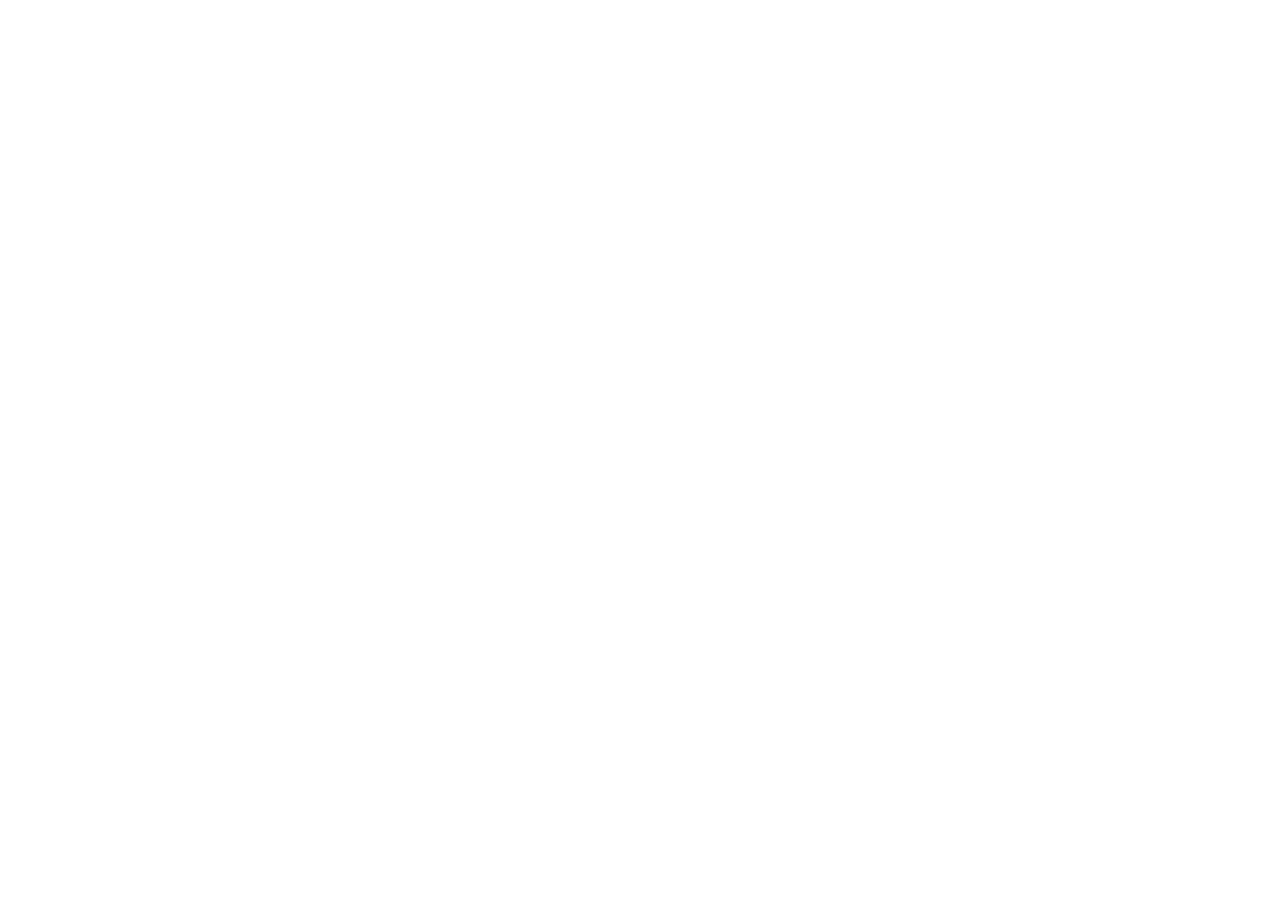
==== 1#navbar_pubblico/index.html @ d5c47409 "Creazione Spazio di Lavoro Frontend" ====
<!DOCTYPE html>
<html lang="en" dir="ltr">
    <head>
        <meta charset="utf-8">
        <meta name="viewport" content="width=device-width, initial-scale=1.0">
        <link rel="stylesheet" href="https://use.fontawesome.com/releases/v5.11.2/css/all.css" integrity="sha384-KA6wR/X5RY4zFAHpv/CnoG2UW1uogYfdnP67Uv7eULvTveboZJg0qUpmJZb5VqzN" crossorigin="anonymous">
        <link rel="stylesheet" href="https://maxcdn.bootstrapcdn.com/bootstrap/4.0.0/css/bootstrap.min.css" integrity="sha384-Gn5384xqQ1aoWXA+058RXPxPg6fy4IWvTNh0E263XmFcJlSAwiGgFAW/dAiS6JXm" crossorigin="anonymous">
        <script src="https://code.jquery.com/jquery-3.2.1.slim.min.js" integrity="sha384-KJ3o2DKtIkvYIK3UENzmM7KCkRr/rE9/Qpg6aAZGJwFDMVNA/GpGFF93hXpG5KkN" crossorigin="anonymous"></script>
        <script src="https://cdnjs.cloudflare.com/ajax/libs/popper.js/1.12.9/umd/popper.min.js" integrity="sha384-ApNbgh9B+Y1QKtv3Rn7W3mgPxhU9K/ScQsAP7hUibX39j7fakFPskvXusvfa0b4Q" crossorigin="anonymous"></script>
        <script src="https://maxcdn.bootstrapcdn.com/bootstrap/4.0.0/js/bootstrap.min.js" integrity="sha384-JZR6Spejh4U02d8jOt6vLEHfe/JQGiRRSQQxSfFWpi1MquVdAyjUar5+76PVCmYl" crossorigin="anonymous"></script>
        <link rel="stylesheet" href="style.css">
        <title>Navbar Pubblica</title>
    </head>
    <body>
        <script src="main.js" charset="utf-8"></script>
    </body>
</html>
---- 1#navbar_pubblico/style.css ----
h1 {
    color: red;
}
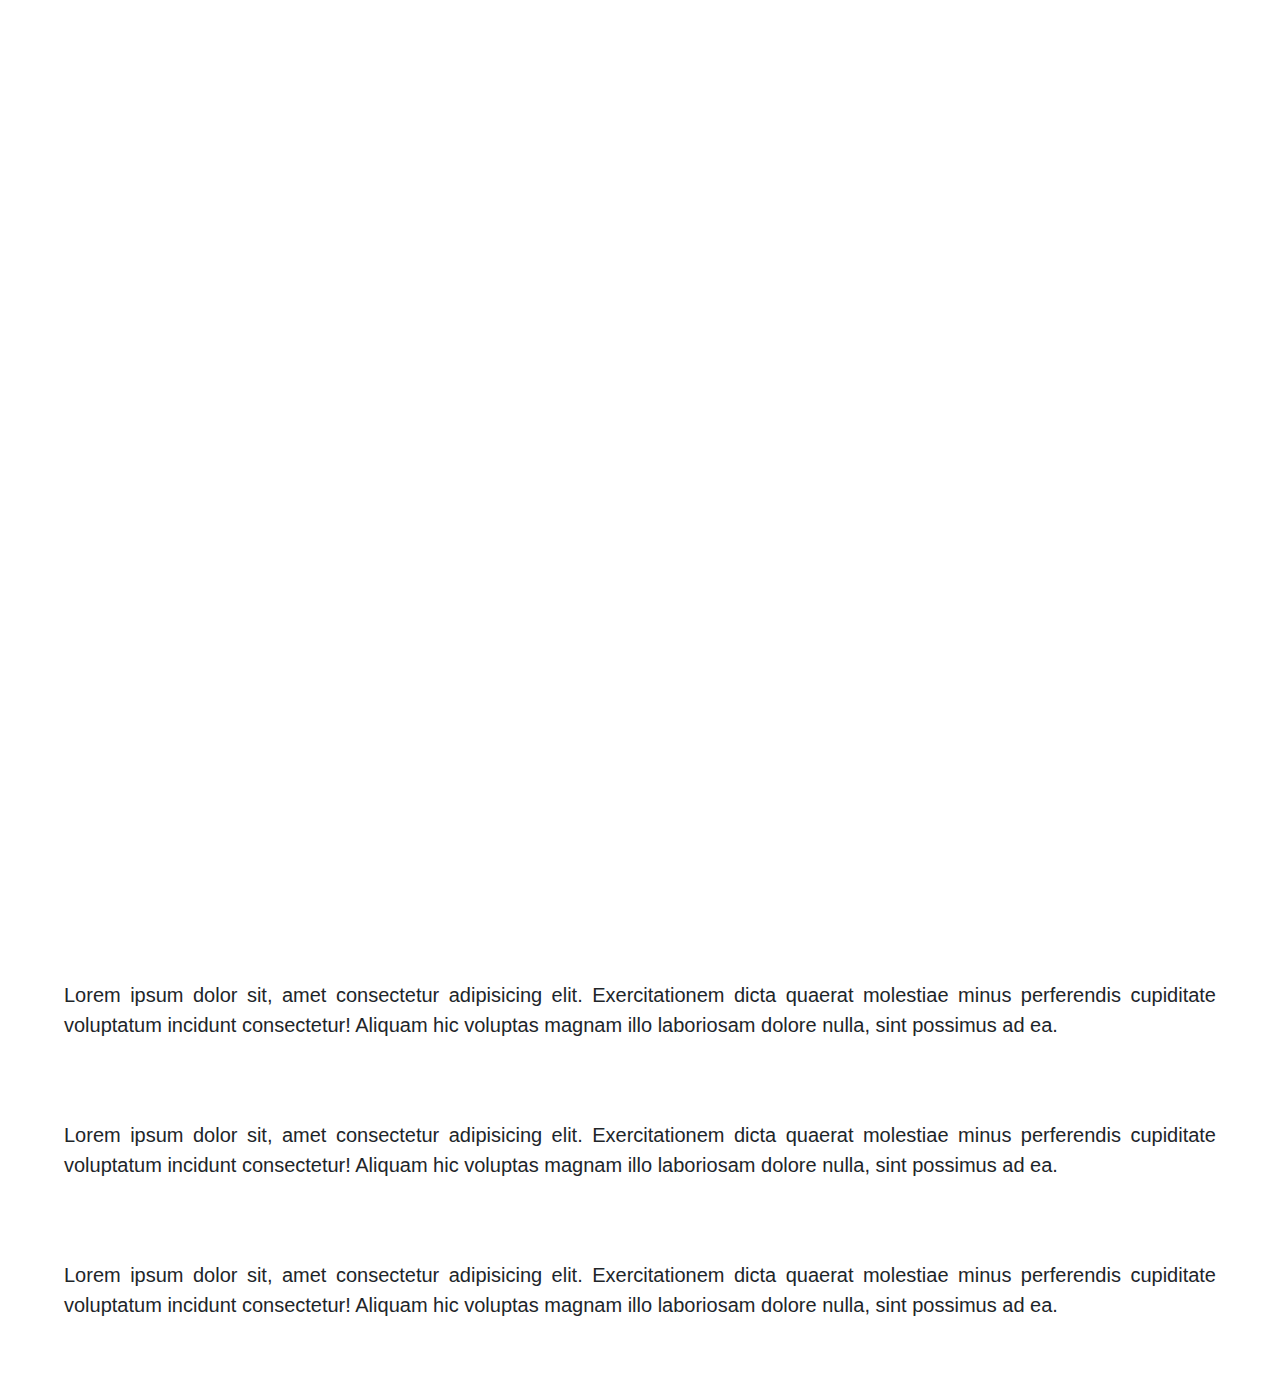
==== commit ee647047: "creazione navbar pubblica" ====
--- a/1#navbar_pubblico/index.html
+++ b/1#navbar_pubblico/index.html
@@ -12,6 +12,36 @@
         <title>Navbar Pubblica</title>
     </head>
     <body>
+            <div class="wrapper">
+                <header>
+                    <nav>
+                        <div class="menu-icon">
+                            <i class="fa fa-bars fa-2x"></i>
+                        </div>
+                        <div class="logo">
+                            LOGO
+                        </div>
+                        <div class="menu">
+                            <ul>
+                                <li><a href="#">Home</a></li>
+                                <li><a href="#">About</a></li>
+                                <li><a href="#">#1link</a></li>
+                                <li><a href="#">#2link</a></li>
+                            </ul>
+                        </div>
+                    </nav>
+                </header>
+                <div class="content">
+                    <p>Lorem ipsum dolor sit, amet consectetur adipisicing elit. Exercitationem dicta quaerat molestiae minus perferendis cupiditate voluptatum incidunt consectetur! Aliquam hic voluptas magnam illo laboriosam dolore nulla, sint possimus ad ea.</p>
+                </div>
+                <div class="content">
+                    <p>Lorem ipsum dolor sit, amet consectetur adipisicing elit. Exercitationem dicta quaerat molestiae minus perferendis cupiditate voluptatum incidunt consectetur! Aliquam hic voluptas magnam illo laboriosam dolore nulla, sint possimus ad ea.</p>
+                </div>
+                <div class="content">
+                    <p>Lorem ipsum dolor sit, amet consectetur adipisicing elit. Exercitationem dicta quaerat molestiae minus perferendis cupiditate voluptatum incidunt consectetur! Aliquam hic voluptas magnam illo laboriosam dolore nulla, sint possimus ad ea.</p>
+                </div>
+            </div>
+
         <script src="main.js" charset="utf-8"></script>
     </body>
 </html>
--- a/1#navbar_pubblico/style.css
+++ b/1#navbar_pubblico/style.css
@@ -1,3 +1,108 @@
-h1 {
-    color: red;
+html, body{
+    margin: 0;
+    padding: 0;
+    width: 100%;
 }
+
+header{
+    width: 100%;
+    height: 100vh;
+    background: url('https://cdn.pixabay.com/photo/2018/12/12/10/51/meadow-3870566_960_720.jpg') no-repeat 50% 50%;
+    background-size: cover;
+
+}
+
+.content {
+    width: 90%;
+    margin: 4em auto;
+    font-size: 20px;
+    line-height: 30px;
+    text-align: justify;
+}
+
+.logo {
+    position: fixed;
+    float: left;
+    margin: 16px 36px;
+    color: #fff;
+    font-weight: bold;
+    font-size: 24px;
+
+}
+
+nav {
+    position: fixed;
+    width: 100%;
+}
+
+nav ul {
+    list-style: none;
+    background: rgba(0, 0, 0, 0);
+    overflow: hidden;
+    color: #fff;
+    padding: 0;
+    text-align: center;
+    margin: 0;
+    transition: 1s;
+}
+
+nav.black ul {
+    background: #000;
+
+}
+
+nav ul li {
+    display: inline-block;
+    padding: 20px;
+}
+
+nav ul li  a{
+    text-decoration: none;
+    color: #fff;
+    font-size: 20px;
+}
+
+.menu-icon {
+    width: 100%;
+    background: #000;
+    text-align: right;
+    box-sizing: border-box;
+    padding: 15px 24px;
+    cursor: pointer;
+    color: #fff;
+    display: none;
+}
+
+@media (max-width: 580px) {
+
+    .logo {
+        position: fixed;
+        top: 0;
+        margin-top: 16px;
+    }
+
+    nav ul {
+        max-height: 0px;
+        background: #000;
+    }
+
+    nav.black ul {
+        background: #000;
+
+    }
+
+    .showing {
+        max-height: 20em;
+    }
+
+    nav ul li {
+        box-sizing: border-box;
+        width: 100%;
+        padding: 24px 0;
+        text-align: center;
+    }
+
+    .menu-icon {
+        display: block;
+    }
+}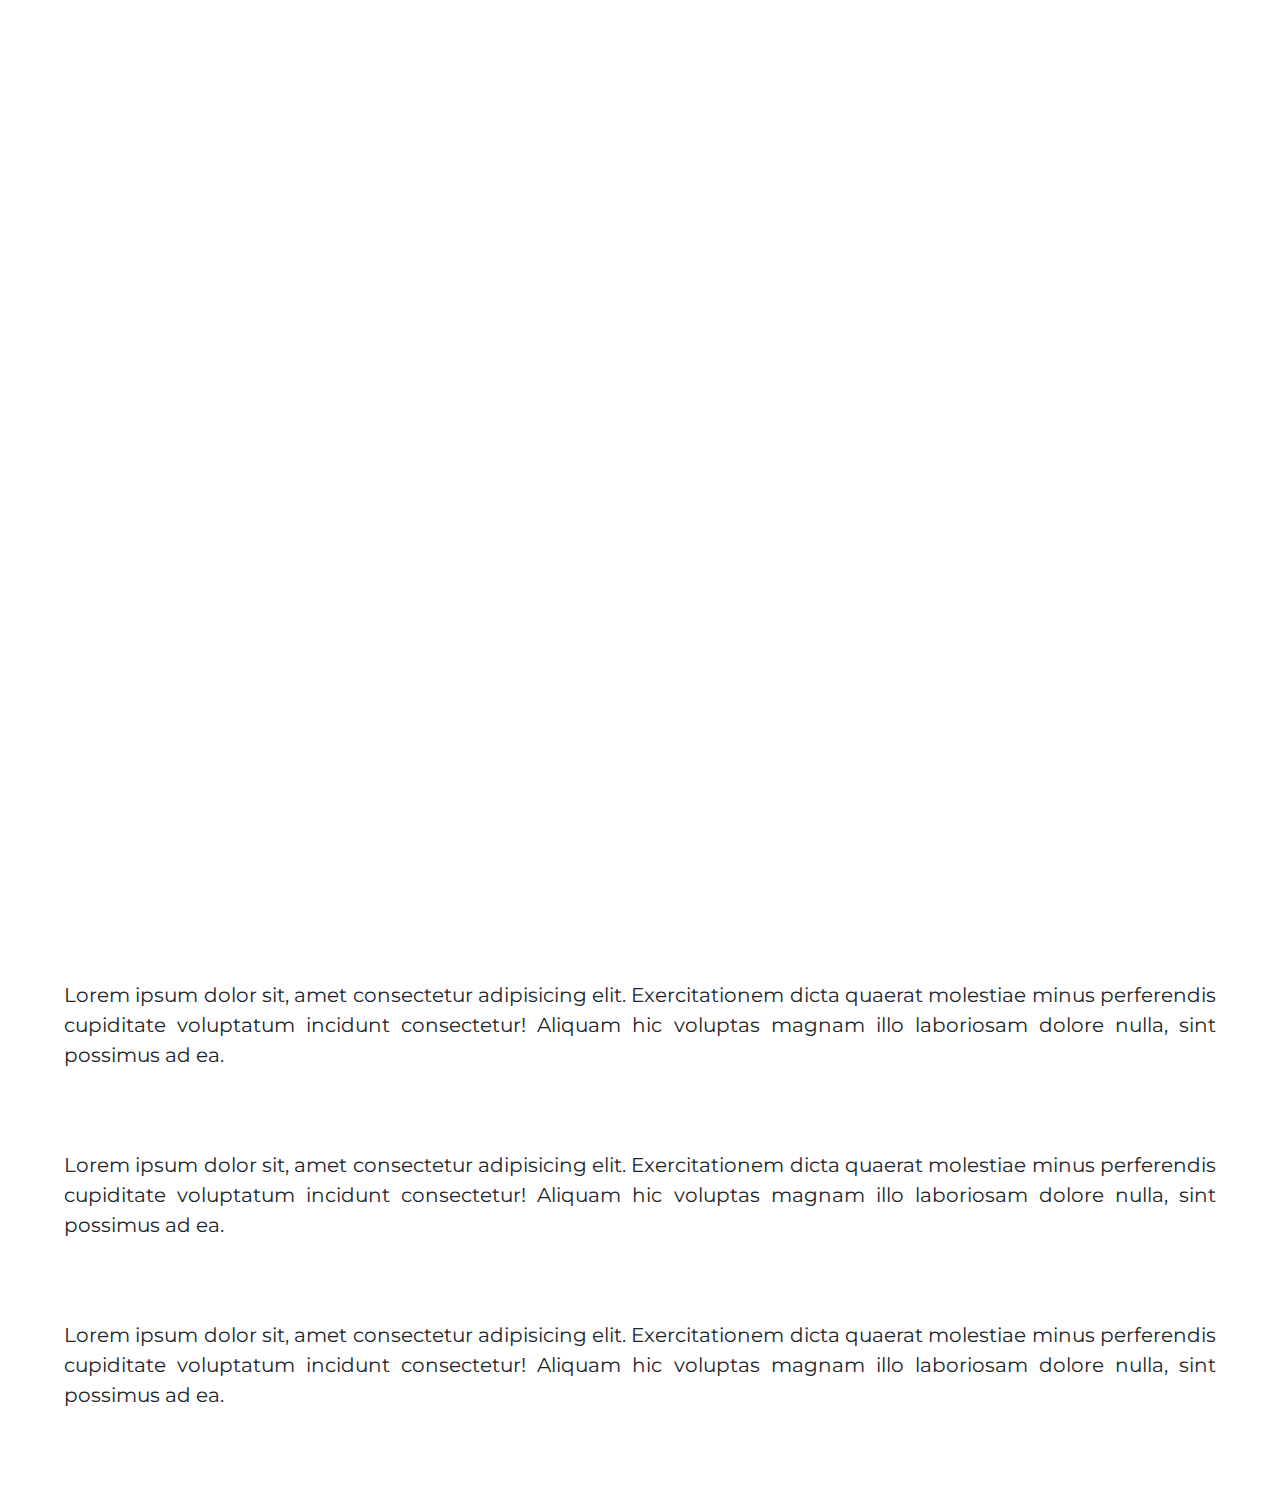
==== commit 93097e9f: "Aggiunto Logo a Navbar Pubblica" ====
--- a/1#navbar_pubblico/index.html
+++ b/1#navbar_pubblico/index.html
@@ -3,6 +3,7 @@
     <head>
         <meta charset="utf-8">
         <meta name="viewport" content="width=device-width, initial-scale=1.0">
+        <link href="https://fonts.googleapis.com/css?family=Montserrat:300,400,700&display=swap" rel="stylesheet">
         <link rel="stylesheet" href="https://use.fontawesome.com/releases/v5.11.2/css/all.css" integrity="sha384-KA6wR/X5RY4zFAHpv/CnoG2UW1uogYfdnP67Uv7eULvTveboZJg0qUpmJZb5VqzN" crossorigin="anonymous">
         <link rel="stylesheet" href="https://maxcdn.bootstrapcdn.com/bootstrap/4.0.0/css/bootstrap.min.css" integrity="sha384-Gn5384xqQ1aoWXA+058RXPxPg6fy4IWvTNh0E263XmFcJlSAwiGgFAW/dAiS6JXm" crossorigin="anonymous">
         <script src="https://code.jquery.com/jquery-3.2.1.slim.min.js" integrity="sha384-KJ3o2DKtIkvYIK3UENzmM7KCkRr/rE9/Qpg6aAZGJwFDMVNA/GpGFF93hXpG5KkN" crossorigin="anonymous"></script>
@@ -19,14 +20,18 @@
                             <i class="fa fa-bars fa-2x"></i>
                         </div>
                         <div class="logo">
-                            LOGO
+                            <a href="#">
+                                <img src="img/LogoBoolBnB.png" alt="logo boolBnB">                                
+                            </a>
                         </div>
                         <div class="menu">
                             <ul>
-                                <li><a href="#">Home</a></li>
-                                <li><a href="#">About</a></li>
-                                <li><a href="#">#1link</a></li>
-                                <li><a href="#">#2link</a></li>
+                                <li><a href="#">Italiano</a></li>
+                                <li><a href="#">€EUR</a></li>
+                                <li><a href="#">Offri una Casa</a></li>
+                                <li><a href="#">Aiuto</a></li>
+                                <li><a href="#">Registrati</a></li>
+                                <li><a href="#">Accedi</a></li>
                             </ul>
                         </div>
                     </nav>
--- a/1#navbar_pubblico/style.css
+++ b/1#navbar_pubblico/style.css
@@ -2,6 +2,7 @@
     margin: 0;
     padding: 0;
     width: 100%;
+    font-family: 'Montserrat', sans-serif;
 }
 
 header{
@@ -23,11 +24,13 @@
 .logo {
     position: fixed;
     float: left;
-    margin: 16px 36px;
-    color: #fff;
+    margin: 10px 36px;
+    /* color: #fff;
     font-weight: bold;
-    font-size: 24px;
-
+    font-size: 24px; */
+}
+.logo img {
+    height: 50px;
 }
 
 nav {
@@ -41,7 +44,7 @@
     overflow: hidden;
     color: #fff;
     padding: 0;
-    text-align: center;
+    text-align: right;
     margin: 0;
     transition: 1s;
 }
@@ -59,7 +62,11 @@
 nav ul li  a{
     text-decoration: none;
     color: #fff;
-    font-size: 20px;
+    font-size: 14px;
+}
+nav ul li a:hover{
+    text-decoration: none;
+    color: #fff;
 }
 
 .menu-icon {
@@ -73,12 +80,13 @@
     display: none;
 }
 
-@media (max-width: 580px) {
+@media (max-width: 768px) {
 
     .logo {
         position: fixed;
         top: 0;
-        margin-top: 16px;
+        margin-top: 10px;
+        margin-left: 18px;
     }
 
     nav ul {
@@ -92,7 +100,7 @@
     }
 
     .showing {
-        max-height: 20em;
+        max-height: 40em;
     }
 
     nav ul li {
@@ -105,4 +113,4 @@
     .menu-icon {
         display: block;
     }
-}+}
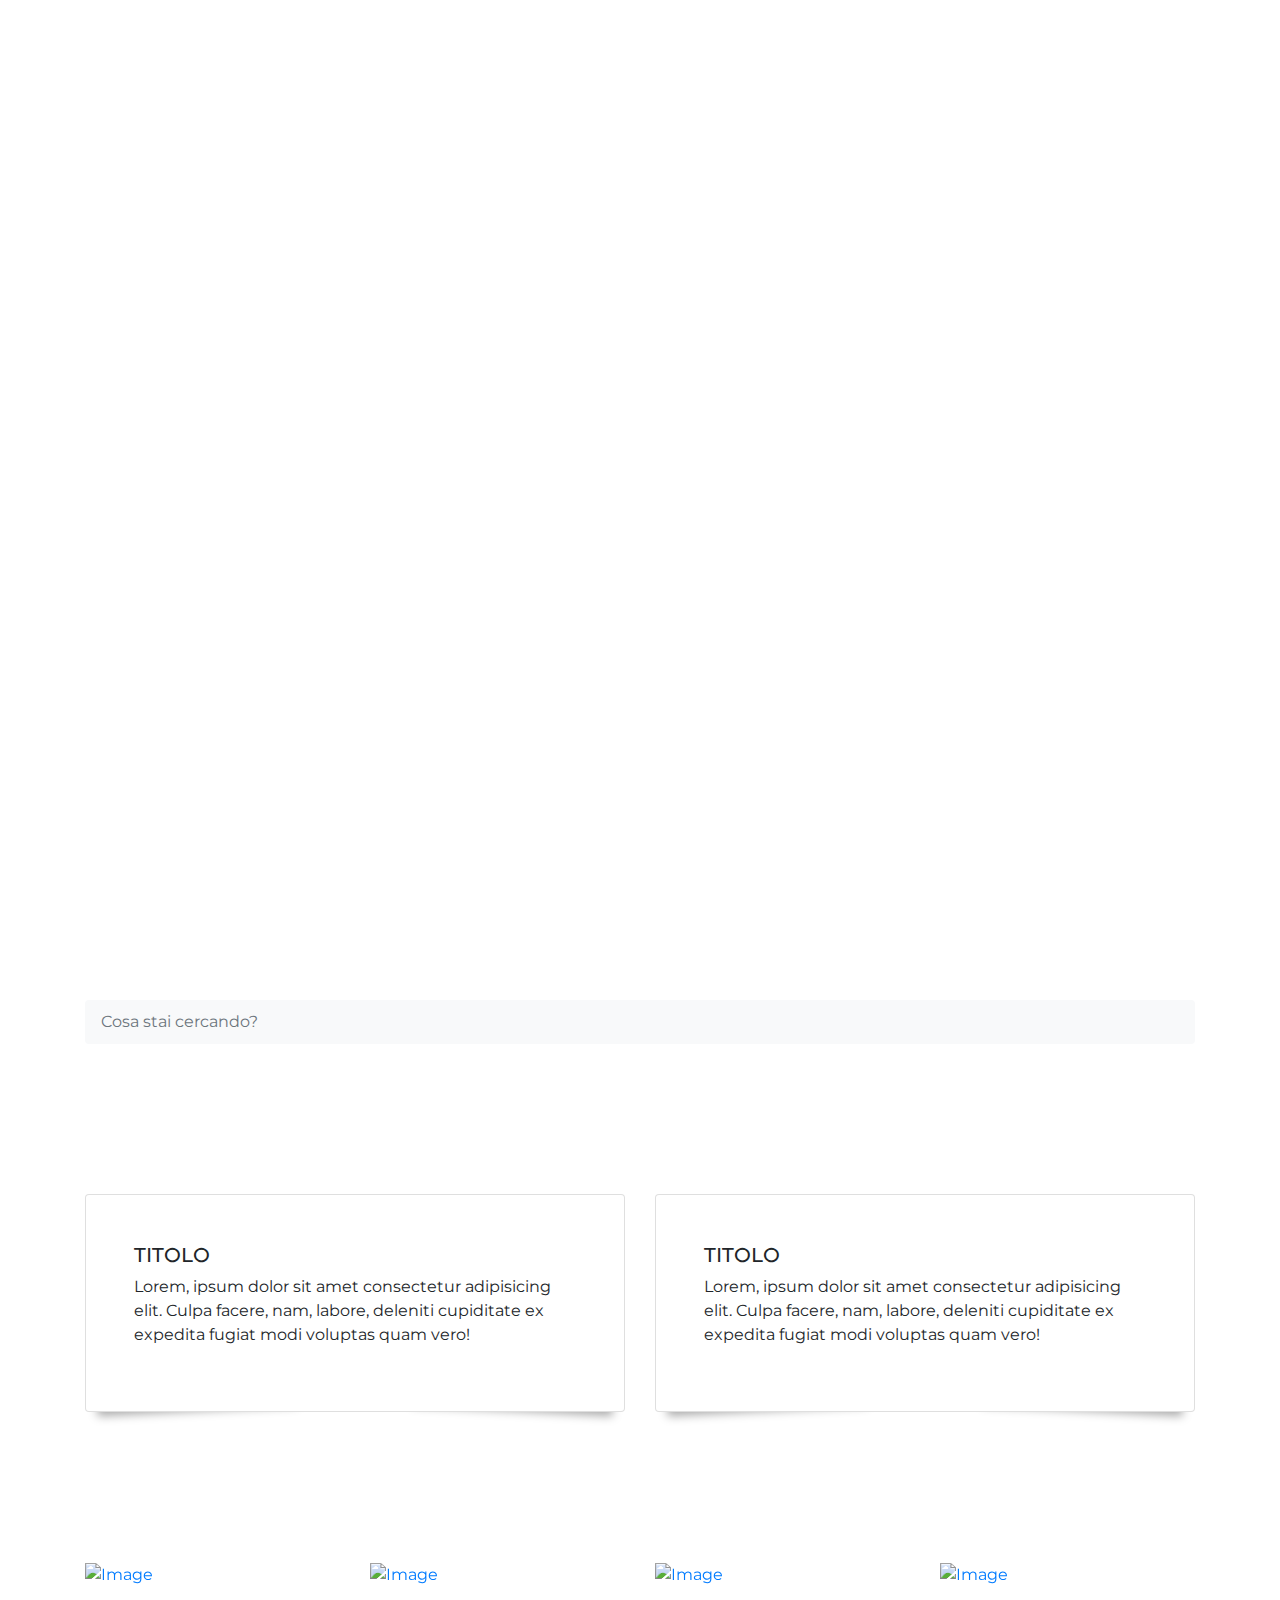
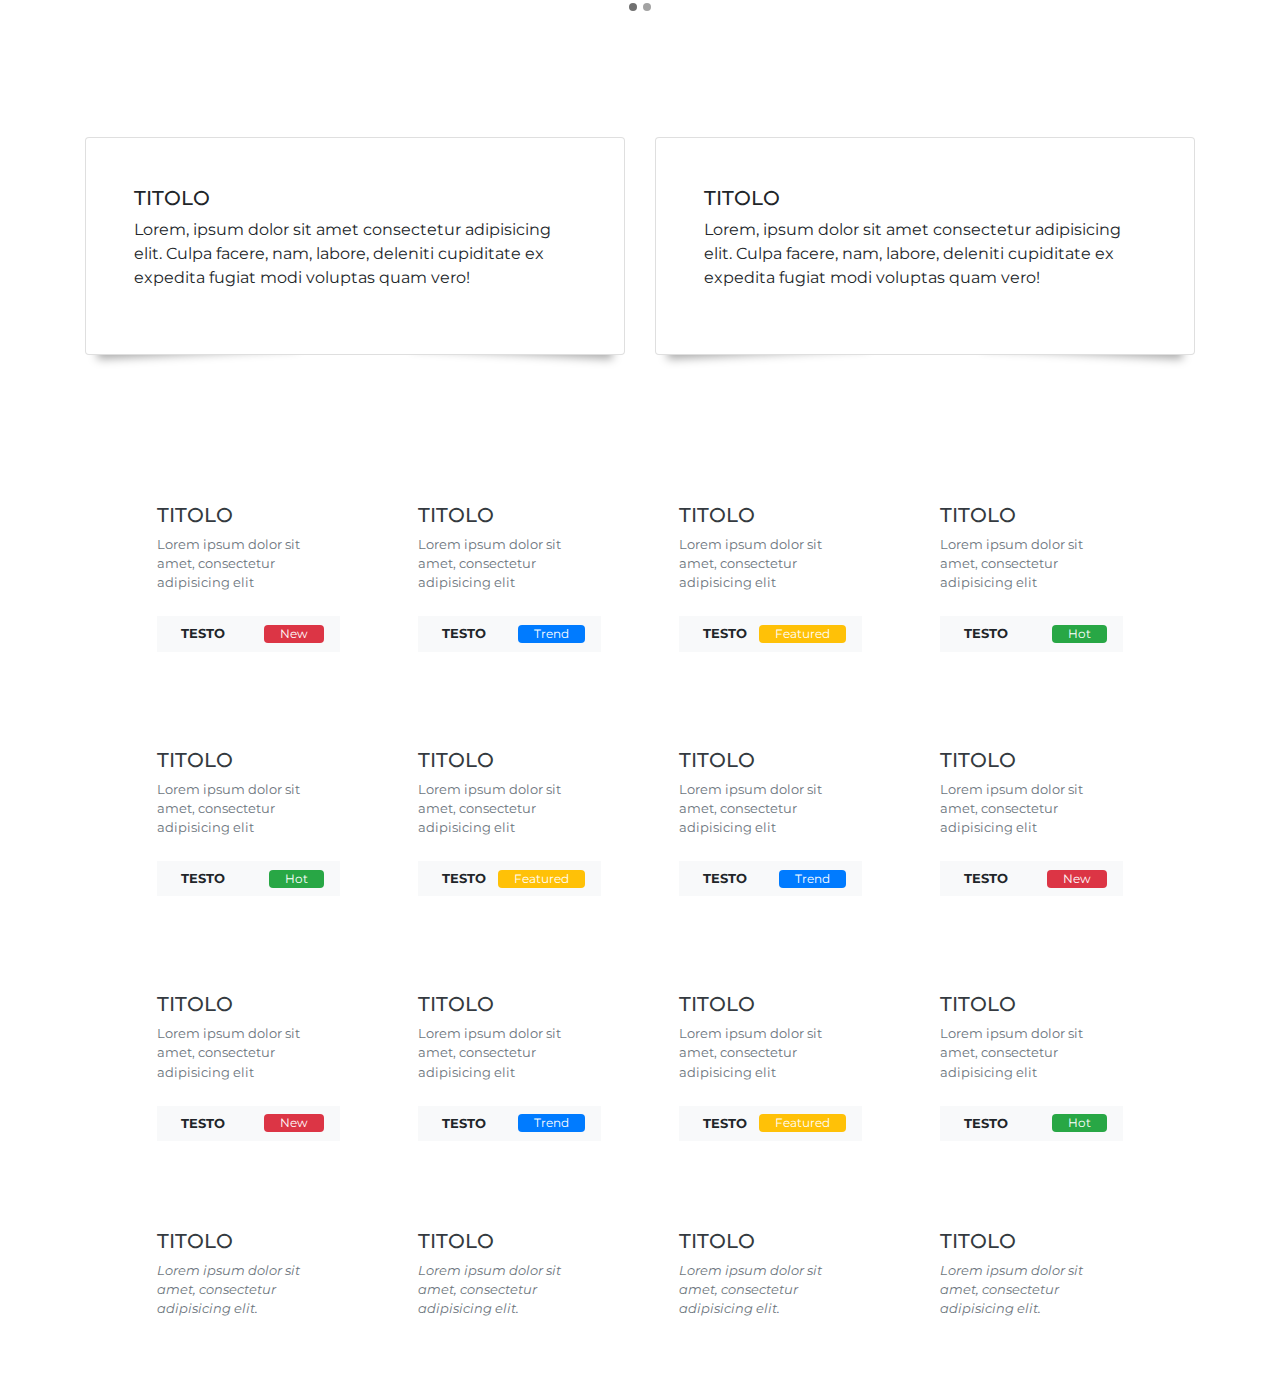
==== commit 97dedfef: "generata homepage pubblica" ====
--- a/1#navbar_pubblico/index.html
+++ b/1#navbar_pubblico/index.html
@@ -1,52 +1,443 @@
 <!DOCTYPE html>
 <html lang="en" dir="ltr">
-    <head>
-        <meta charset="utf-8">
-        <meta name="viewport" content="width=device-width, initial-scale=1.0">
-        <link href="https://fonts.googleapis.com/css?family=Montserrat:300,400,700&display=swap" rel="stylesheet">
-        <link rel="stylesheet" href="https://use.fontawesome.com/releases/v5.11.2/css/all.css" integrity="sha384-KA6wR/X5RY4zFAHpv/CnoG2UW1uogYfdnP67Uv7eULvTveboZJg0qUpmJZb5VqzN" crossorigin="anonymous">
-        <link rel="stylesheet" href="https://maxcdn.bootstrapcdn.com/bootstrap/4.0.0/css/bootstrap.min.css" integrity="sha384-Gn5384xqQ1aoWXA+058RXPxPg6fy4IWvTNh0E263XmFcJlSAwiGgFAW/dAiS6JXm" crossorigin="anonymous">
-        <script src="https://code.jquery.com/jquery-3.2.1.slim.min.js" integrity="sha384-KJ3o2DKtIkvYIK3UENzmM7KCkRr/rE9/Qpg6aAZGJwFDMVNA/GpGFF93hXpG5KkN" crossorigin="anonymous"></script>
-        <script src="https://cdnjs.cloudflare.com/ajax/libs/popper.js/1.12.9/umd/popper.min.js" integrity="sha384-ApNbgh9B+Y1QKtv3Rn7W3mgPxhU9K/ScQsAP7hUibX39j7fakFPskvXusvfa0b4Q" crossorigin="anonymous"></script>
-        <script src="https://maxcdn.bootstrapcdn.com/bootstrap/4.0.0/js/bootstrap.min.js" integrity="sha384-JZR6Spejh4U02d8jOt6vLEHfe/JQGiRRSQQxSfFWpi1MquVdAyjUar5+76PVCmYl" crossorigin="anonymous"></script>
-        <link rel="stylesheet" href="style.css">
-        <title>Navbar Pubblica</title>
-    </head>
-    <body>
-            <div class="wrapper">
-                <header>
-                    <nav>
-                        <div class="menu-icon">
-                            <i class="fa fa-bars fa-2x"></i>
+  <head>
+    <meta charset="utf-8" />
+    <meta name="viewport" content="width=device-width, initial-scale=1.0" />
+    <link
+      href="https://fonts.googleapis.com/css?family=Montserrat:300,400,700&display=swap"
+      rel="stylesheet"
+    />
+    <link
+      rel="stylesheet"
+      href="https://use.fontawesome.com/releases/v5.11.2/css/all.css"
+      integrity="sha384-KA6wR/X5RY4zFAHpv/CnoG2UW1uogYfdnP67Uv7eULvTveboZJg0qUpmJZb5VqzN"
+      crossorigin="anonymous"
+    />
+    <link
+      rel="stylesheet"
+      href="https://maxcdn.bootstrapcdn.com/bootstrap/4.0.0/css/bootstrap.min.css"
+      integrity="sha384-Gn5384xqQ1aoWXA+058RXPxPg6fy4IWvTNh0E263XmFcJlSAwiGgFAW/dAiS6JXm"
+      crossorigin="anonymous"
+    />
+    <script
+      src="https://code.jquery.com/jquery-3.2.1.slim.min.js"
+      integrity="sha384-KJ3o2DKtIkvYIK3UENzmM7KCkRr/rE9/Qpg6aAZGJwFDMVNA/GpGFF93hXpG5KkN"
+      crossorigin="anonymous"
+    ></script>
+    <script
+      src="https://cdnjs.cloudflare.com/ajax/libs/popper.js/1.12.9/umd/popper.min.js"
+      integrity="sha384-ApNbgh9B+Y1QKtv3Rn7W3mgPxhU9K/ScQsAP7hUibX39j7fakFPskvXusvfa0b4Q"
+      crossorigin="anonymous"
+    ></script>
+    <script
+      src="https://maxcdn.bootstrapcdn.com/bootstrap/4.0.0/js/bootstrap.min.js"
+      integrity="sha384-JZR6Spejh4U02d8jOt6vLEHfe/JQGiRRSQQxSfFWpi1MquVdAyjUar5+76PVCmYl"
+      crossorigin="anonymous"
+    ></script>
+    <link rel="stylesheet" href="style.css" />
+    <title>Navbar Pubblica</title>
+  </head>
+  <body>
+
+    <!-- inizio header fisso -->
+    <div class="wrapper">
+      <header>
+        <nav>
+          <div class="menu-icon">
+            <i class="fa fa-bars fa-2x"></i>
+          </div>
+          <div class="logo">
+            <a href="#">
+              <img src="img/LogoBoolBnB.png" alt="logo boolBnB" />
+            </a>
+          </div>
+          <div class="menu">
+            <ul>
+              <li><a href="#">Italiano</a></li>
+              <li><a href="#">€EUR</a></li>
+              <li><a href="#">Offri una Casa</a></li>
+              <li><a href="#">Aiuto</a></li>
+              <li><a href="#">Registrati</a></li>
+              <li><a href="#">Accedi</a></li>
+            </ul>
+          </div>
+        </nav>
+        
+      </header>
+    </div>
+    <!-- fine header -->
+
+    
+
+
+
+    <div class="container">
+    <div class="p-1 bg-light rounded rounded-pill shadow-sm mb-4">
+        <div class="input-group">
+          <input type="search" placeholder="Cosa stai cercando?" aria-describedby="button-addon1" class="form-control border-0 bg-light">
+          <div class="input-group-append">
+            <button id="button-addon1" type="submit" class="btn btn-link text-primary"><i class="fa fa-search"></i></button>
+          </div>
+        </div>
+      </div>
+    </div>
+
+
+
+
+    <div class="container">
+        <div class="row">
+            <div class="col-lg-6">
+                <div class="card effect-1">
+                    <div class="card-body p-5">
+                        <h2 class="h5">TITOLO</h2>
+                        <p class="">Lorem, ipsum dolor sit amet consectetur adipisicing elit. Culpa facere, nam, labore, deleniti cupiditate ex expedita fugiat modi voluptas quam vero!</p>
+                    </div>
+                </div>
+            </div>
+            
+            <div class="col-lg-6">
+                <div class="card effect-1">
+                    <div class="card-body p-5">
+                        <h2 class="h5">TITOLO</h2>
+                        <p class="">Lorem, ipsum dolor sit amet consectetur adipisicing elit. Culpa facere, nam, labore, deleniti cupiditate ex expedita fugiat modi voluptas quam vero!</p>
+                    </div>
+                </div>
+            </div>
+        </div>
+    </div>
+
+
+
+    <div class="container">
+        <div class="row blog">
+            <div class="col-md-12">
+                <div id="blogCarousel" class="carousel slide" data-ride="carousel">
+
+                    <ol class="carousel-indicators">
+                        <li data-target="#blogCarousel" data-slide-to="0" class="active"></li>
+                        <li data-target="#blogCarousel" data-slide-to="1"></li>
+                    </ol>
+
+                    <!-- Carousel items -->
+                    <div class="carousel-inner">
+
+                        <div class="carousel-item active">
+                            <div class="row">
+                                <div class="col-md-3">
+                                    <a href="#">
+                                        <img src="http://placehold.it/250x250" alt="Image" style="max-width:100%;">
+                                    </a>
+                                </div>
+                                <div class="col-md-3">
+                                    <a href="#">
+                                        <img src="http://placehold.it/250x250" alt="Image" style="max-width:100%;">
+                                    </a>
+                                </div>
+                                <div class="col-md-3">
+                                    <a href="#">
+                                        <img src="http://placehold.it/250x250" alt="Image" style="max-width:100%;">
+                                    </a>
+                                </div>
+                                <div class="col-md-3">
+                                    <a href="#">
+                                        <img src="http://placehold.it/250x250" alt="Image" style="max-width:100%;">
+                                    </a>
+                                </div>
+                            </div>
+                            <!--.row-->
                         </div>
-                        <div class="logo">
-                            <a href="#">
-                                <img src="img/LogoBoolBnB.png" alt="logo boolBnB">                                
-                            </a>
+                        <!--.item-->
+
+                        <div class="carousel-item">
+                            <div class="row">
+                                <div class="col-md-3">
+                                    <a href="#">
+                                        <img src="http://placehold.it/250x250" alt="Image" style="max-width:100%;">
+                                    </a>
+                                </div>
+                                <div class="col-md-3">
+                                    <a href="#">
+                                        <img src="http://placehold.it/250x250" alt="Image" style="max-width:100%;">
+                                    </a>
+                                </div>
+                                <div class="col-md-3">
+                                    <a href="#">
+                                        <img src="http://placehold.it/250x250" alt="Image" style="max-width:100%;">
+                                    </a>
+                                </div>
+                                <div class="col-md-3">
+                                    <a href="#">
+                                        <img src="http://placehold.it/250x250" alt="Image" style="max-width:100%;">
+                                    </a>
+                                </div>
+                            </div>
+                            <!--.row-->
                         </div>
-                        <div class="menu">
-                            <ul>
-                                <li><a href="#">Italiano</a></li>
-                                <li><a href="#">€EUR</a></li>
-                                <li><a href="#">Offri una Casa</a></li>
-                                <li><a href="#">Aiuto</a></li>
-                                <li><a href="#">Registrati</a></li>
-                                <li><a href="#">Accedi</a></li>
-                            </ul>
-                        </div>
-                    </nav>
-                </header>
-                <div class="content">
-                    <p>Lorem ipsum dolor sit, amet consectetur adipisicing elit. Exercitationem dicta quaerat molestiae minus perferendis cupiditate voluptatum incidunt consectetur! Aliquam hic voluptas magnam illo laboriosam dolore nulla, sint possimus ad ea.</p>
-                </div>
-                <div class="content">
-                    <p>Lorem ipsum dolor sit, amet consectetur adipisicing elit. Exercitationem dicta quaerat molestiae minus perferendis cupiditate voluptatum incidunt consectetur! Aliquam hic voluptas magnam illo laboriosam dolore nulla, sint possimus ad ea.</p>
-                </div>
-                <div class="content">
-                    <p>Lorem ipsum dolor sit, amet consectetur adipisicing elit. Exercitationem dicta quaerat molestiae minus perferendis cupiditate voluptatum incidunt consectetur! Aliquam hic voluptas magnam illo laboriosam dolore nulla, sint possimus ad ea.</p>
-                </div>
-            </div>
-
-        <script src="main.js" charset="utf-8"></script>
-    </body>
+                        <!--.item-->
+
+                    </div>
+                    <!--.carousel-inner-->
+                </div>
+                <!--.Carousel-->
+
+            </div>
+        </div>
+</div>
+
+
+
+<div class="container">
+    <div class="row">
+        <div class="col-lg-6">
+            <div class="card effect-1">
+                <div class="card-body p-5">
+                    <h2 class="h5">TITOLO</h2>
+                    <p class="">Lorem, ipsum dolor sit amet consectetur adipisicing elit. Culpa facere, nam, labore, deleniti cupiditate ex expedita fugiat modi voluptas quam vero!</p>
+                </div>
+            </div>
+        </div>
+
+        <div class="col-lg-6">
+            <div class="card effect-1">
+                <div class="card-body p-5">
+                    <h2 class="h5">TITOLO</h2>
+                    <p class="">Lorem, ipsum dolor sit amet consectetur adipisicing elit. Culpa facere, nam, labore, deleniti cupiditate ex expedita fugiat modi voluptas quam vero!</p>
+                </div>
+            </div>
+        </div>
+    </div>
+</div>
+
+
+
+<div class="container">
+    <div class="px-lg-5">
+      <div class="row">
+        <div class="col-xl-3 col-lg-4 col-md-6 mb-4">
+          <div class="bg-white rounded shadow-sm"><img src="https://cdn.pixabay.com/photo/2019/03/31/14/31/italy-4093227__340.jpg" alt="" class="img-fluid card-img-top">
+            <div class="p-4">
+              <h5> <a href="#" class="text-dark">TITOLO</a></h5>
+              <p class="small text-muted mb-0">Lorem ipsum dolor sit amet, consectetur adipisicing elit</p>
+              <div class="d-flex align-items-center justify-content-between rounded-pill bg-light px-3 py-2 mt-4">
+                <p class="small mb-0"><i class="fa fa-picture-o mr-2"></i><span class="font-weight-bold">TESTO</span></p>
+                <div class="badge badge-danger px-3 rounded-pill font-weight-normal">New</div>
+              </div>
+            </div>
+          </div>
+        </div>
+  
+        <div class="col-xl-3 col-lg-4 col-md-6 mb-4">
+          <div class="bg-white rounded shadow-sm"><img src="https://cdn.pixabay.com/photo/2017/05/04/14/45/brekstad-2284244__340.jpg" alt="" class="img-fluid card-img-top">
+            <div class="p-4">
+              <h5> <a href="#" class="text-dark">TITOLO</a></h5>
+              <p class="small text-muted mb-0">Lorem ipsum dolor sit amet, consectetur adipisicing elit</p>
+              <div class="d-flex align-items-center justify-content-between rounded-pill bg-light px-3 py-2 mt-4">
+                <p class="small mb-0"><i class="fa fa-picture-o mr-2"></i><span class="font-weight-bold">TESTO</span></p>
+                <div class="badge badge-primary px-3 rounded-pill font-weight-normal">Trend</div>
+              </div>
+            </div>
+          </div>
+        </div>
+        
+        <div class="col-xl-3 col-lg-4 col-md-6 mb-4">
+          <div class="bg-white rounded shadow-sm"><img src="https://cdn.pixabay.com/photo/2015/07/02/10/10/cinque-terre-828614__340.jpg" alt="" class="img-fluid card-img-top">
+            <div class="p-4">
+              <h5> <a href="#" class="text-dark">TITOLO</a></h5>
+              <p class="small text-muted mb-0">Lorem ipsum dolor sit amet, consectetur adipisicing elit</p>
+              <div class="d-flex align-items-center justify-content-between rounded-pill bg-light px-3 py-2 mt-4">
+                <p class="small mb-0"><i class="fa fa-picture-o mr-2"></i><span class="font-weight-bold">TESTO</span></p>
+                <div class="badge badge-warning px-3 rounded-pill font-weight-normal text-white">Featured</div>
+              </div>
+            </div>
+          </div>
+        </div>
+       
+        <div class="col-xl-3 col-lg-4 col-md-6 mb-4">
+          <div class="bg-white rounded shadow-sm"><img src="https://cdn.pixabay.com/photo/2014/03/25/09/02/sydney-296027__340.jpg" alt="" class="img-fluid card-img-top">
+            <div class="p-4">
+              <h5> <a href="#" class="text-dark">TITOLO</a></h5>
+              <p class="small text-muted mb-0">Lorem ipsum dolor sit amet, consectetur adipisicing elit</p>
+              <div class="d-flex align-items-center justify-content-between rounded-pill bg-light px-3 py-2 mt-4">
+                <p class="small mb-0"><i class="fa fa-picture-o mr-2"></i><span class="font-weight-bold">TESTO</span></p>
+                <div class="badge badge-success px-3 rounded-pill font-weight-normal">Hot</div>
+              </div>
+            </div>
+          </div>
+        </div>
+
+        <div class="col-xl-3 col-lg-4 col-md-6 mb-4">
+          <div class="bg-white rounded shadow-sm"><img src="https://cdn.pixabay.com/photo/2014/03/25/09/02/sydney-296027__340.jpg" alt="" class="img-fluid card-img-top">
+            <div class="p-4">
+              <h5> <a href="#" class="text-dark">TITOLO</a></h5>
+              <p class="small text-muted mb-0">Lorem ipsum dolor sit amet, consectetur adipisicing elit</p>
+              <div class="d-flex align-items-center justify-content-between rounded-pill bg-light px-3 py-2 mt-4">
+                <p class="small mb-0"><i class="fa fa-picture-o mr-2"></i><span class="font-weight-bold">TESTO</span></p>
+                <div class="badge badge-success px-3 rounded-pill font-weight-normal">Hot</div>
+              </div>
+            </div>
+          </div>
+        </div>
+
+        <div class="col-xl-3 col-lg-4 col-md-6 mb-4">
+            <div class="bg-white rounded shadow-sm"><img src="https://cdn.pixabay.com/photo/2015/07/02/10/10/cinque-terre-828614__340.jpg" alt="" class="img-fluid card-img-top">
+              <div class="p-4">
+                <h5> <a href="#" class="text-dark">TITOLO</a></h5>
+                <p class="small text-muted mb-0">Lorem ipsum dolor sit amet, consectetur adipisicing elit</p>
+                <div class="d-flex align-items-center justify-content-between rounded-pill bg-light px-3 py-2 mt-4">
+                  <p class="small mb-0"><i class="fa fa-picture-o mr-2"></i><span class="font-weight-bold">TESTO</span></p>
+                  <div class="badge badge-warning px-3 rounded-pill font-weight-normal text-white">Featured</div>
+                </div>
+              </div>
+            </div>
+          </div>
+
+          <div class="col-xl-3 col-lg-4 col-md-6 mb-4">
+            <div class="bg-white rounded shadow-sm"><img src="https://cdn.pixabay.com/photo/2017/05/04/14/45/brekstad-2284244__340.jpg" alt="" class="img-fluid card-img-top">
+              <div class="p-4">
+                <h5> <a href="#" class="text-dark">TITOLO</a></h5>
+                <p class="small text-muted mb-0">Lorem ipsum dolor sit amet, consectetur adipisicing elit</p>
+                <div class="d-flex align-items-center justify-content-between rounded-pill bg-light px-3 py-2 mt-4">
+                  <p class="small mb-0"><i class="fa fa-picture-o mr-2"></i><span class="font-weight-bold">TESTO</span></p>
+                  <div class="badge badge-primary px-3 rounded-pill font-weight-normal">Trend</div>
+                </div>
+              </div>
+            </div>
+          </div>
+
+          <div class="col-xl-3 col-lg-4 col-md-6 mb-4">
+            <div class="bg-white rounded shadow-sm"><img src="https://cdn.pixabay.com/photo/2019/03/31/14/31/italy-4093227__340.jpg" alt="" class="img-fluid card-img-top">
+              <div class="p-4">
+                <h5> <a href="#" class="text-dark">TITOLO</a></h5>
+                <p class="small text-muted mb-0">Lorem ipsum dolor sit amet, consectetur adipisicing elit</p>
+                <div class="d-flex align-items-center justify-content-between rounded-pill bg-light px-3 py-2 mt-4">
+                  <p class="small mb-0"><i class="fa fa-picture-o mr-2"></i><span class="font-weight-bold">TESTO</span></p>
+                  <div class="badge badge-danger px-3 rounded-pill font-weight-normal">New</div>
+                </div>
+              </div>
+            </div>
+          </div>
+
+          <div class="col-xl-3 col-lg-4 col-md-6 mb-4">
+            <div class="bg-white rounded shadow-sm"><img src="https://cdn.pixabay.com/photo/2019/03/31/14/31/italy-4093227__340.jpg" alt="" class="img-fluid card-img-top">
+              <div class="p-4">
+                <h5> <a href="#" class="text-dark">TITOLO</a></h5>
+                <p class="small text-muted mb-0">Lorem ipsum dolor sit amet, consectetur adipisicing elit</p>
+                <div class="d-flex align-items-center justify-content-between rounded-pill bg-light px-3 py-2 mt-4">
+                  <p class="small mb-0"><i class="fa fa-picture-o mr-2"></i><span class="font-weight-bold">TESTO</span></p>
+                  <div class="badge badge-danger px-3 rounded-pill font-weight-normal">New</div>
+                </div>
+              </div>
+            </div>
+          </div>
+
+          <div class="col-xl-3 col-lg-4 col-md-6 mb-4">
+            <div class="bg-white rounded shadow-sm"><img src="https://cdn.pixabay.com/photo/2017/05/04/14/45/brekstad-2284244__340.jpg" alt="" class="img-fluid card-img-top">
+              <div class="p-4">
+                <h5> <a href="#" class="text-dark">TITOLO</a></h5>
+                <p class="small text-muted mb-0">Lorem ipsum dolor sit amet, consectetur adipisicing elit</p>
+                <div class="d-flex align-items-center justify-content-between rounded-pill bg-light px-3 py-2 mt-4">
+                  <p class="small mb-0"><i class="fa fa-picture-o mr-2"></i><span class="font-weight-bold">TESTO</span></p>
+                  <div class="badge badge-primary px-3 rounded-pill font-weight-normal">Trend</div>
+                </div>
+              </div>
+            </div>
+          </div>
+
+          <div class="col-xl-3 col-lg-4 col-md-6 mb-4">
+            <div class="bg-white rounded shadow-sm"><img src="https://cdn.pixabay.com/photo/2015/07/02/10/10/cinque-terre-828614__340.jpg" alt="" class="img-fluid card-img-top">
+              <div class="p-4">
+                <h5> <a href="#" class="text-dark">TITOLO</a></h5>
+                <p class="small text-muted mb-0">Lorem ipsum dolor sit amet, consectetur adipisicing elit</p>
+                <div class="d-flex align-items-center justify-content-between rounded-pill bg-light px-3 py-2 mt-4">
+                  <p class="small mb-0"><i class="fa fa-picture-o mr-2"></i><span class="font-weight-bold">TESTO</span></p>
+                  <div class="badge badge-warning px-3 rounded-pill font-weight-normal text-white">Featured</div>
+                </div>
+              </div>
+            </div>
+          </div>
+
+          <div class="col-xl-3 col-lg-4 col-md-6 mb-4">
+            <div class="bg-white rounded shadow-sm"><img src="https://cdn.pixabay.com/photo/2014/03/25/09/02/sydney-296027__340.jpg" alt="" class="img-fluid card-img-top">
+              <div class="p-4">
+                <h5> <a href="#" class="text-dark">TITOLO</a></h5>
+                <p class="small text-muted mb-0">Lorem ipsum dolor sit amet, consectetur adipisicing elit</p>
+                <div class="d-flex align-items-center justify-content-between rounded-pill bg-light px-3 py-2 mt-4">
+                  <p class="small mb-0"><i class="fa fa-picture-o mr-2"></i><span class="font-weight-bold">TESTO</span></p>
+                  <div class="badge badge-success px-3 rounded-pill font-weight-normal">Hot</div>
+                </div>
+              </div>
+            </div>
+          </div>
+        
+
+
+            <div class="col-lg-3 col-md-6 mb-4 mb-lg-0">
+                <div class="card rounded shadow-lg border-0">
+                    <div class="card-body p-4"><img src="https://cdn.pixabay.com/photo/2014/03/25/09/02/sydney-296027__340.jpg" alt="" class="img-fluid d-block mx-auto mb-3">
+                        <h5> <a href="#" class="text-dark">TITOLO</a></h5>
+                        <p class="small text-muted font-italic">Lorem ipsum dolor sit amet, consectetur adipisicing elit.</p>
+                        <ul class="list-inline small">
+                            <li class="list-inline-item m-0"><i class="fa fa-star text-success"></i></li>
+                            <li class="list-inline-item m-0"><i class="fa fa-star text-success"></i></li>
+                            <li class="list-inline-item m-0"><i class="fa fa-star text-success"></i></li>
+                            <li class="list-inline-item m-0"><i class="fa fa-star text-success"></i></li>
+                            <li class="list-inline-item m-0"><i class="fa fa-star-o text-success"></i></li>
+                        </ul>
+                    </div>
+                </div>
+            </div>
+            <div class="col-lg-3 col-md-6 mb-4 mb-lg-0">
+                <div class="card rounded shadow-lg border-0">
+                    <div class="card-body p-4"><img src="https://cdn.pixabay.com/photo/2014/03/25/09/02/sydney-296027__340.jpg" alt="" class="img-fluid d-block mx-auto mb-3">
+                        <h5> <a href="#" class="text-dark">TITOLO</a></h5>
+                        <p class="small text-muted font-italic">Lorem ipsum dolor sit amet, consectetur adipisicing elit.</p>
+                        <ul class="list-inline small">
+                            <li class="list-inline-item m-0"><i class="fa fa-star text-success"></i></li>
+                            <li class="list-inline-item m-0"><i class="fa fa-star text-success"></i></li>
+                            <li class="list-inline-item m-0"><i class="fa fa-star text-success"></i></li>
+                            <li class="list-inline-item m-0"><i class="fa fa-star text-success"></i></li>
+                            <li class="list-inline-item m-0"><i class="fa fa-star-o text-success"></i></li>
+                        </ul>
+                    </div>
+                </div>
+            </div>
+            <div class="col-lg-3 col-md-6 mb-4 mb-lg-0">
+                <div class="card rounded shadow-lg border-0">
+                    <div class="card-body p-4"><img src="https://cdn.pixabay.com/photo/2014/03/25/09/02/sydney-296027__340.jpg" alt="" class="img-fluid d-block mx-auto mb-3">
+                        <h5> <a href="#" class="text-dark">TITOLO</a></h5>
+                        <p class="small text-muted font-italic">Lorem ipsum dolor sit amet, consectetur adipisicing elit.</p>
+                        <ul class="list-inline small">
+                            <li class="list-inline-item m-0"><i class="fa fa-star text-success"></i></li>
+                            <li class="list-inline-item m-0"><i class="fa fa-star text-success"></i></li>
+                            <li class="list-inline-item m-0"><i class="fa fa-star text-success"></i></li>
+                            <li class="list-inline-item m-0"><i class="fa fa-star text-success"></i></li>
+                            <li class="list-inline-item m-0"><i class="fa fa-star-o text-success"></i></li>
+                        </ul>
+                    </div>
+                </div>
+            </div>
+            <div class="col-lg-3 col-md-6 mb-4 mb-lg-0">
+                <div class="card rounded shadow-lg border-0">
+                    <div class="card-body p-4"><img src="https://cdn.pixabay.com/photo/2014/03/25/09/02/sydney-296027__340.jpg" alt="" class="img-fluid d-block mx-auto mb-3">
+                        <h5> <a href="#" class="text-dark">TITOLO</a></h5>
+                        <p class="small text-muted font-italic">Lorem ipsum dolor sit amet, consectetur adipisicing elit.</p>
+                        <ul class="list-inline small">
+                            <li class="list-inline-item m-0"><i class="fa fa-star text-success"></i></li>
+                            <li class="list-inline-item m-0"><i class="fa fa-star text-success"></i></li>
+                            <li class="list-inline-item m-0"><i class="fa fa-star text-success"></i></li>
+                            <li class="list-inline-item m-0"><i class="fa fa-star text-success"></i></li>
+                            <li class="list-inline-item m-0"><i class="fa fa-star-o text-success"></i></li>
+                        </ul>
+                    </div>
+                </div>
+            </div>
+
+    </div>
+</div>
+
+
+
+    <script src="main.js" charset="utf-8"></script>
+  </body>
 </html>
--- a/1#navbar_pubblico/style.css
+++ b/1#navbar_pubblico/style.css
@@ -1,116 +1,184 @@
-html, body{
-    margin: 0;
-    padding: 0;
-    width: 100%;
-    font-family: 'Montserrat', sans-serif;
+html,
+body {
+  margin: 0;
+  padding: 0;
+  width: 100%;
+  font-family: "Montserrat", sans-serif;
 }
 
-header{
-    width: 100%;
-    height: 100vh;
-    background: url('https://cdn.pixabay.com/photo/2018/12/12/10/51/meadow-3870566_960_720.jpg') no-repeat 50% 50%;
-    background-size: cover;
+/* inizio header */
+
+header {
+  width: 100%;
+  height: 100vh;
+  background: url("https://cdn.pixabay.com/photo/2018/12/12/10/51/meadow-3870566_960_720.jpg")
+    no-repeat 50% 50%;
+  background-size: cover;
 
 }
 
-.content {
-    width: 90%;
-    margin: 4em auto;
-    font-size: 20px;
-    line-height: 30px;
-    text-align: justify;
-}
-
 .logo {
-    position: fixed;
-    float: left;
-    margin: 10px 36px;
-    /* color: #fff;
+  position: fixed;
+  float: left;
+  margin: 10px 36px;
+  /* color: #fff;
     font-weight: bold;
     font-size: 24px; */
 }
 .logo img {
-    height: 50px;
+  height: 50px;
 }
 
 nav {
-    position: fixed;
-    width: 100%;
+  position: fixed;
+  width: 100%;
+  z-index: 10;
 }
 
 nav ul {
-    list-style: none;
-    background: rgba(0, 0, 0, 0);
-    overflow: hidden;
-    color: #fff;
-    padding: 0;
-    text-align: right;
-    margin: 0;
-    transition: 1s;
+  list-style: none;
+  background: rgba(0, 0, 0, 0);
+  overflow: hidden;
+  color: #fff;
+  padding: 0;
+  text-align: right;
+  margin: 0;
+  transition: 1s;
 }
 
 nav.black ul {
-    background: #000;
-
+  background: #000;
 }
 
 nav ul li {
-    display: inline-block;
-    padding: 20px;
+  display: inline-block;
+  padding: 20px;
 }
 
-nav ul li  a{
-    text-decoration: none;
-    color: #fff;
-    font-size: 14px;
+nav ul li a {
+  text-decoration: none;
+  color: #fff;
+  font-size: 14px;
 }
-nav ul li a:hover{
-    text-decoration: none;
-    color: #fff;
+nav ul li a:hover {
+  text-decoration: none;
+  color: #fff;
 }
 
 .menu-icon {
-    width: 100%;
-    background: #000;
-    text-align: right;
-    box-sizing: border-box;
-    padding: 15px 24px;
-    cursor: pointer;
-    color: #fff;
-    display: none;
+  width: 100%;
+  background: #000;
+  text-align: right;
+  box-sizing: border-box;
+  padding: 15px 24px;
+  cursor: pointer;
+  color: #fff;
+  display: none;
 }
 
+/* fine header */
+
+/* inizio parte 1 */
+
+.effect-1 {
+  margin-top: 50px;
+  position: relative;
+}
+.effect-1::before,
+.effect-1::after {
+  z-index: -1;
+  position: absolute;
+  content: "";
+  bottom: 15px;
+  left: 10px;
+  width: 50%;
+  top: 80%;
+  max-width: 200px;
+  background: #aaa;
+  box-shadow: 0 15px 10px #aaa;
+  transform: rotate(-3deg);
+}
+.effect-1::after {
+  transform: rotate(3deg);
+  right: 10px;
+  left: auto;
+}
+
+/* fine parte 1 */
+
+/* carousel foto */
+
+#blogCarousel {
+  margin-top: 50px;
+}
+
+.blog .carousel-indicators {
+  left: 0;
+  top: auto;
+  bottom: -40px;
+}
+
+/* The colour of the indicators */
+.blog .carousel-indicators li {
+  background: #a3a3a3;
+  border-radius: 50%;
+  width: 8px;
+  height: 8px;
+}
+
+.blog .carousel-indicators .active {
+  background: #707070;
+}
+
+/* fine carousel */
+
+.container {
+    margin-top: 100px;
+}
+
+
+.banner {
+    background: #a770ef;
+    background: -webkit-linear-gradient(to right, #a770ef, #cf8bf3, #fdb99b);
+    background: linear-gradient(to right, #a770ef, #cf8bf3, #fdb99b);
+  }
+
+
+
+
+/* inizio mediaquery */
+
 @media (max-width: 768px) {
+  .logo {
+    position: fixed;
+    top: 0;
+    margin-top: 10px;
+    margin-left: 18px;
+  }
 
-    .logo {
-        position: fixed;
-        top: 0;
-        margin-top: 10px;
-        margin-left: 18px;
-    }
+  nav ul {
+    max-height: 0px;
+    background: #000;
+  }
 
-    nav ul {
-        max-height: 0px;
-        background: #000;
-    }
+  nav.black ul {
+    background: #000;
+  }
 
-    nav.black ul {
-        background: #000;
+  .showing {
+    max-height: 40em;
+  }
 
-    }
+  nav ul li {
+    box-sizing: border-box;
+    width: 100%;
+    padding: 24px 0;
+    text-align: center;
+  }
 
-    .showing {
-        max-height: 40em;
-    }
+  .menu-icon {
+    display: block;
+  }
+}
 
-    nav ul li {
-        box-sizing: border-box;
-        width: 100%;
-        padding: 24px 0;
-        text-align: center;
-    }
 
-    .menu-icon {
-        display: block;
-    }
-}
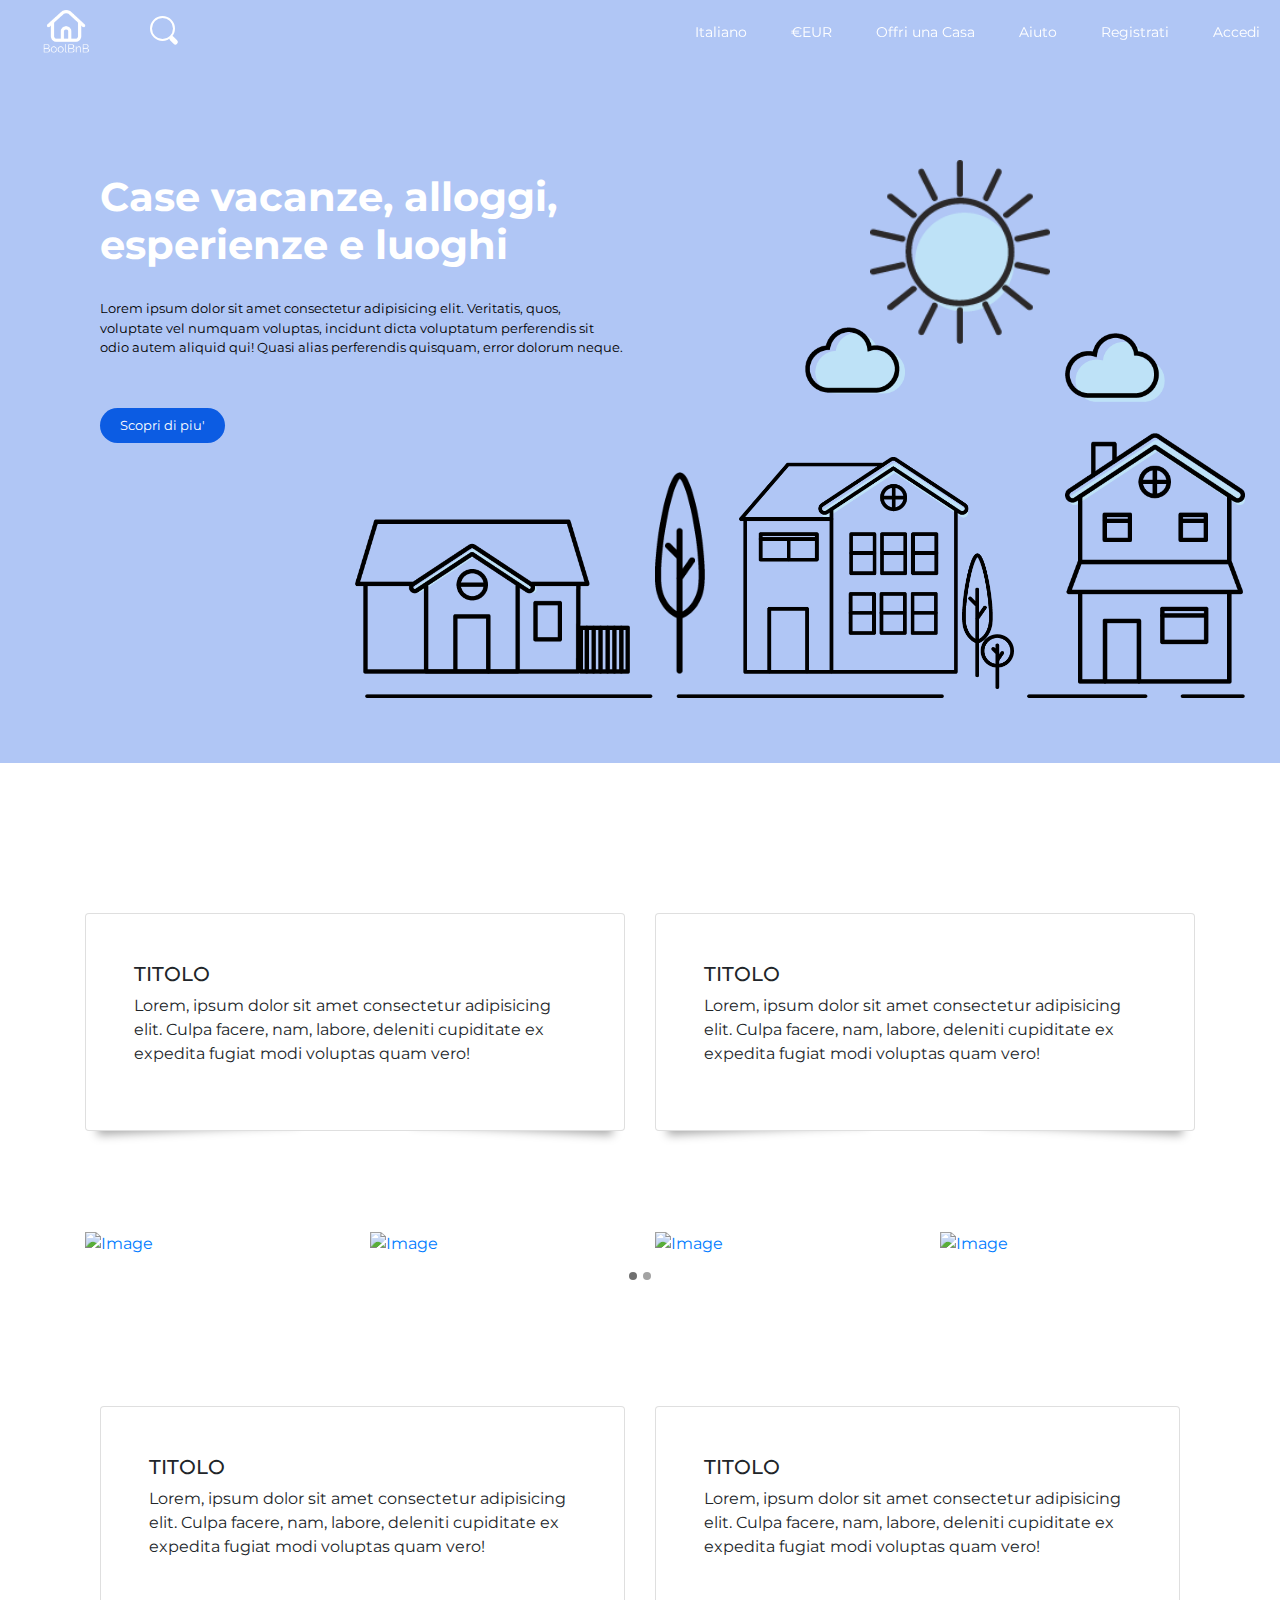
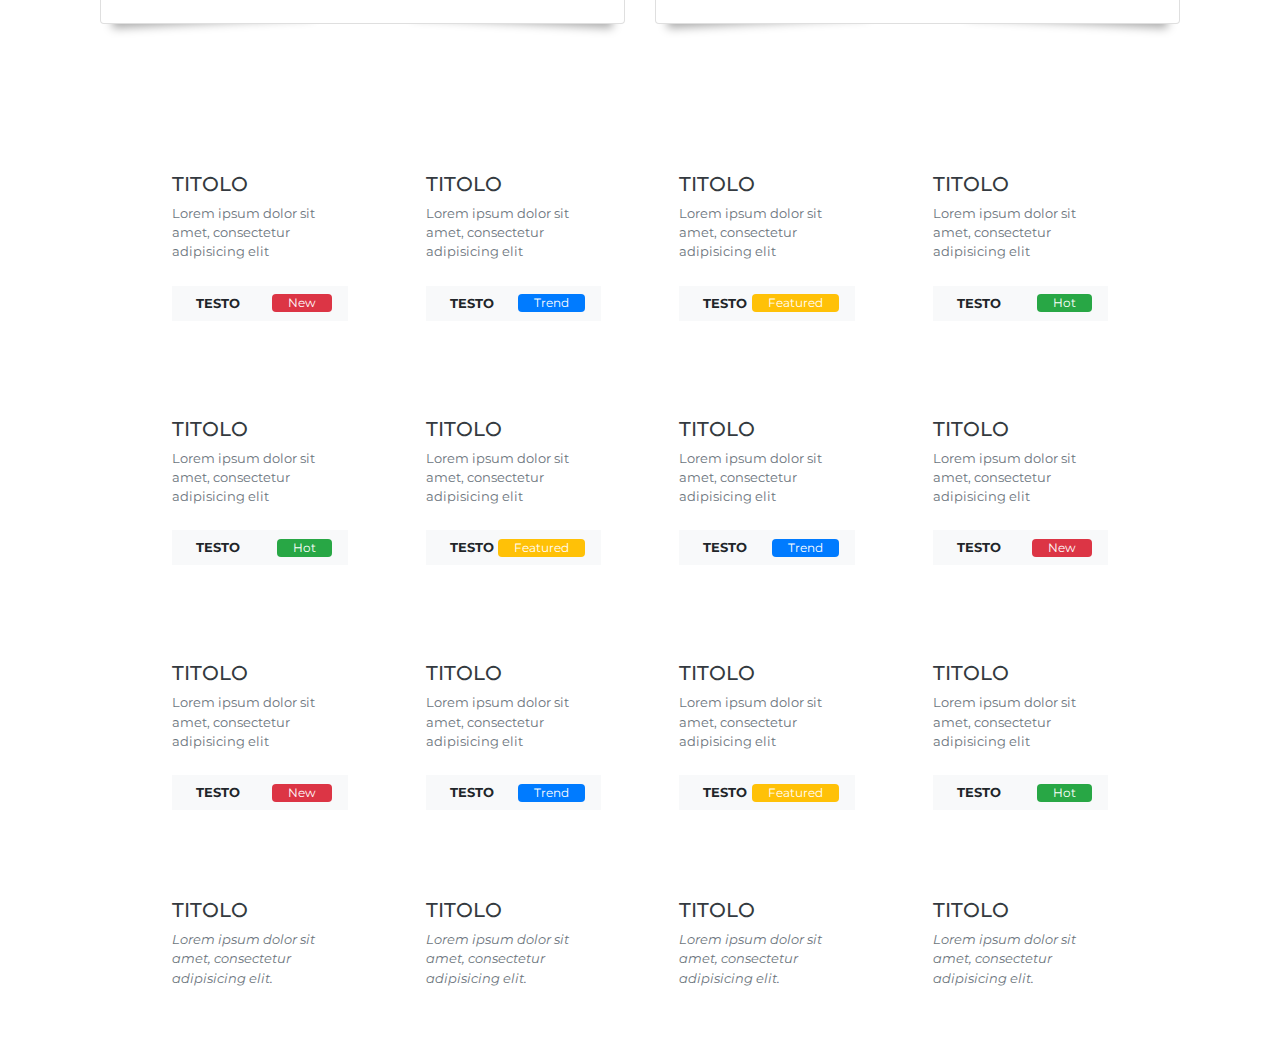
==== commit cde9b6ec: "inserita barra di ricerca e animazione header" ====
--- a/1#navbar_pubblico/index.html
+++ b/1#navbar_pubblico/index.html
@@ -35,6 +35,8 @@
       crossorigin="anonymous"
     ></script>
     <link rel="stylesheet" href="style.css" />
+    <link rel="stylesheet" href="animate.css">
+    
     <title>Navbar Pubblica</title>
   </head>
   <body>
@@ -46,11 +48,18 @@
           <div class="menu-icon">
             <i class="fa fa-bars fa-2x"></i>
           </div>
+          
           <div class="logo">
-            <a href="#">
-              <img src="img/LogoBoolBnB.png" alt="logo boolBnB" />
-            </a>
-          </div>
+            <a href="#"><img src="img/LogoBoolBnB.png" alt="logo boolBnB"/></a>
+            
+                <div class="search">
+                    <div class="search-box">
+                        <input type="text">
+                        <span></span>
+                    </div>
+                </div>                                   
+          </div>
+
           <div class="menu">
             <ul>
               <li><a href="#">Italiano</a></li>
@@ -63,27 +72,42 @@
           </div>
         </nav>
         
+        <div id="carouselExampleControls" class="carousel slide" data-ride="carousel">
+            <div class="carousel-inner">
+                <div class="carousel-item active slide-one">
+                    <div class="container">
+                        <div class="row">
+                            <div class="col-md-6">
+                                <h1 class="animated fadeInLeft delay-1s">Case vacanze, alloggi, esperienze e luoghi</h1>
+                                <p class="animated lightSpeedIn delay-2s">Lorem ipsum dolor sit amet consectetur adipisicing elit. Veritatis, quos, voluptate vel
+                                    numquam voluptas, incidunt dicta voluptatum perferendis sit odio autem aliquid qui!
+                                    Quasi alias perferendis quisquam, error dolorum neque.</p>
+                                <button type="button" class="animated jackInTheBox delay-5s">Scopri di piu'</button>
+    
+                            </div>
+                            <div class="col-md-6">
+                                <div class="img-box">
+                                    <img src="images/pic-1.png" class="pic-one animated zoomIn delay-1s">
+                                    <img src="images/pic-2.png" class="pic-two animated fadeInLeft delay-4s">
+                                    <img src="images/pic-4.png" class="pic-four animated fadeInDown delay-3s">
+                                    <img src="images/pic-6.png" class="pic-six animated jackInTheBox delay-5s">
+                                    <img src="images/img-1.png" class="img-one animated zoomIn delay-1s">
+                                    <img src="images/img-2.png" class="img-two animated fadeInLeft delay-4s">
+                                    <img src="images/img-3.png" class="img-three animated fadeInUp delay-3s">
+                                    <img src="images/img-4.png" class="img-four animated fadeInDown delay-3s">
+                                </div>
+                            </div>
+                        </div>
+                    </div>
+                </div>
+            </div>
+        </div>
+
       </header>
     </div>
     <!-- fine header -->
 
     
-
-
-
-    <div class="container">
-    <div class="p-1 bg-light rounded rounded-pill shadow-sm mb-4">
-        <div class="input-group">
-          <input type="search" placeholder="Cosa stai cercando?" aria-describedby="button-addon1" class="form-control border-0 bg-light">
-          <div class="input-group-append">
-            <button id="button-addon1" type="submit" class="btn btn-link text-primary"><i class="fa fa-search"></i></button>
-          </div>
-        </div>
-      </div>
-    </div>
-
-
-
 
     <div class="container">
         <div class="row">
@@ -119,10 +143,9 @@
                         <li data-target="#blogCarousel" data-slide-to="1"></li>
                     </ol>
 
-                    <!-- Carousel items -->
                     <div class="carousel-inner">
 
-                        <div class="carousel-item active">
+                        <div class="carousel active">
                             <div class="row">
                                 <div class="col-md-3">
                                     <a href="#">
@@ -145,9 +168,9 @@
                                     </a>
                                 </div>
                             </div>
-                            <!--.row-->
+                            
                         </div>
-                        <!--.item-->
+                        
 
                         <div class="carousel-item">
                             <div class="row">
@@ -172,19 +195,14 @@
                                     </a>
                                 </div>
                             </div>
-                            <!--.row-->
+                           
                         </div>
-                        <!--.item-->
-
-                    </div>
-                    <!--.carousel-inner-->
-                </div>
-                <!--.Carousel-->
-
-            </div>
-        </div>
-</div>
-
+                        
+                    </div>
+                    
+                </div>               
+            </div>
+        </div>
 
 
 <div class="container">
--- a/1#navbar_pubblico/style.css
+++ b/1#navbar_pubblico/style.css
@@ -10,10 +10,11 @@
 
 header {
   width: 100%;
-  height: 100vh;
-  background: url("https://cdn.pixabay.com/photo/2018/12/12/10/51/meadow-3870566_960_720.jpg")
+  /* height: 100vh; */
+  background-color: #b0c6f5;
+  /* background: url("https://cdn.pixabay.com/photo/2018/12/12/10/51/meadow-3870566_960_720.jpg")
     no-repeat 50% 50%;
-  background-size: cover;
+  background-size: cover; */
 
 }
 
@@ -62,7 +63,8 @@
 }
 nav ul li a:hover {
   text-decoration: none;
-  color: #fff;
+  color: rgba(255, 255, 255, .9);
+  transition: all .2s;
 }
 
 .menu-icon {
@@ -77,6 +79,180 @@
 }
 
 /* fine header */
+
+/* inizio campo search */
+.search {
+    display: inline-block;
+    position: relative;
+    left: 50px;
+    top: -5px;
+    
+}
+
+.search-box input {
+    border: none;
+    background: none;
+    width: 25px;
+    height: 25px;
+    transition: all .25s ease-in .25s;
+    z-index: 1;
+    color: transparent;
+    font-size: 1em;
+    line-height: 25px;
+}
+
+.search-box input:hover {
+    cursor: pointer;
+
+}
+.search-box input:hover:focus {
+    cursor: text;
+
+}
+
+.search-box input:hover + span {
+
+    background: rgba(255, 255, 255, .2);
+}
+
+.search-box input:focus {
+    width: 200px;
+    padding: 0 10px;
+    outline: none;
+    color: black;
+    background: none;
+    color: #fff;
+}
+
+.search-box input:focus + span {
+    width: 200px;
+}
+
+.search-box input:focus + span::before {
+    width: 2px;
+    opacity: 0;
+    transition: all .25s ease-in;
+}
+
+.search-box input + span {
+    z-index: -1;
+    position: absolute;
+    border: 2px solid #fff;
+    top: 0;
+    width: 25px;
+    height: 25px;
+    transition: all .25s ease-in .25s;
+    border-radius: 25px;
+    left: 0;
+}
+
+.search-box input + span::before {
+    transition: all .25s ease-in .25s;
+    transform-origin: left top;
+    content: '';
+    position: absolute;
+    width: 10px;
+    height: 5px;
+    border-radius: 5px;
+    background: #fff;
+    transform: rotate(45deg) translate(26px, -2px);
+}
+
+ /* inizio carousel grande*/
+
+ .carousel-item {
+    height: 70vh;
+}
+.img-box {
+    margin-top: 150px;
+    width: 550px;
+    position: relative;
+}
+.pic-one {
+    position: relative;
+    top: 400px;
+    width: 160%;
+    right: 290px;
+    
+}
+.pic-two {
+    width: 50px;
+    position: relative;
+    top: 150px;
+}
+
+.pic-four {
+    width: 100px;
+    position: absolute;
+    right: 40px;
+    top: 50px;
+}
+
+.pic-six {
+    width: 100px;
+    position: absolute;
+    left: 150px;
+    bottom: 300px;
+    
+}
+
+.slide-one{
+    background-color: #b0c6f5;
+}
+
+.carousel-item .row {
+    margin: 12% 0;
+}
+
+.carousel-item h1{
+    margin-top: 40px;
+    font-weight: bold;
+    color: #fff;
+}
+
+.carousel-item p{
+    margin: 30px 0 50px;
+    font-size: 13px;
+    color: #000;
+}
+
+.carousel-item button {
+    padding: 8px 20px;
+    background: #0c5ce3;
+    border: 0;
+    outline: none;
+    border-radius: 20px;
+    color: #fff;
+    font-size: 13px;
+}
+
+.img-one{
+    position: relative;
+    top: 150px;
+    width: 50%;
+    right: -30px;
+}
+.img-two{
+    width: 180px;
+    position: absolute;
+    right: -40px;
+    top: 150px;
+}
+.img-three{
+    width: 50%;
+    position: relative;
+    right: 300px;
+    bottom: 20px;
+}
+.img-four{
+    width: 180px;
+    position: absolute;
+    right: 155px;
+    bottom: 350px;
+}
+
+
+
 
 /* inizio parte 1 */
 
@@ -109,7 +285,7 @@
 /* carousel foto */
 
 #blogCarousel {
-  margin-top: 50px;
+  /* margin-top: 50px; */
 }
 
 .blog .carousel-indicators {
@@ -118,7 +294,7 @@
   bottom: -40px;
 }
 
-/* The colour of the indicators */
+
 .blog .carousel-indicators li {
   background: #a3a3a3;
   border-radius: 50%;
@@ -135,14 +311,6 @@
 .container {
     margin-top: 100px;
 }
-
-
-.banner {
-    background: #a770ef;
-    background: -webkit-linear-gradient(to right, #a770ef, #cf8bf3, #fdb99b);
-    background: linear-gradient(to right, #a770ef, #cf8bf3, #fdb99b);
-  }
-
 
 
 
